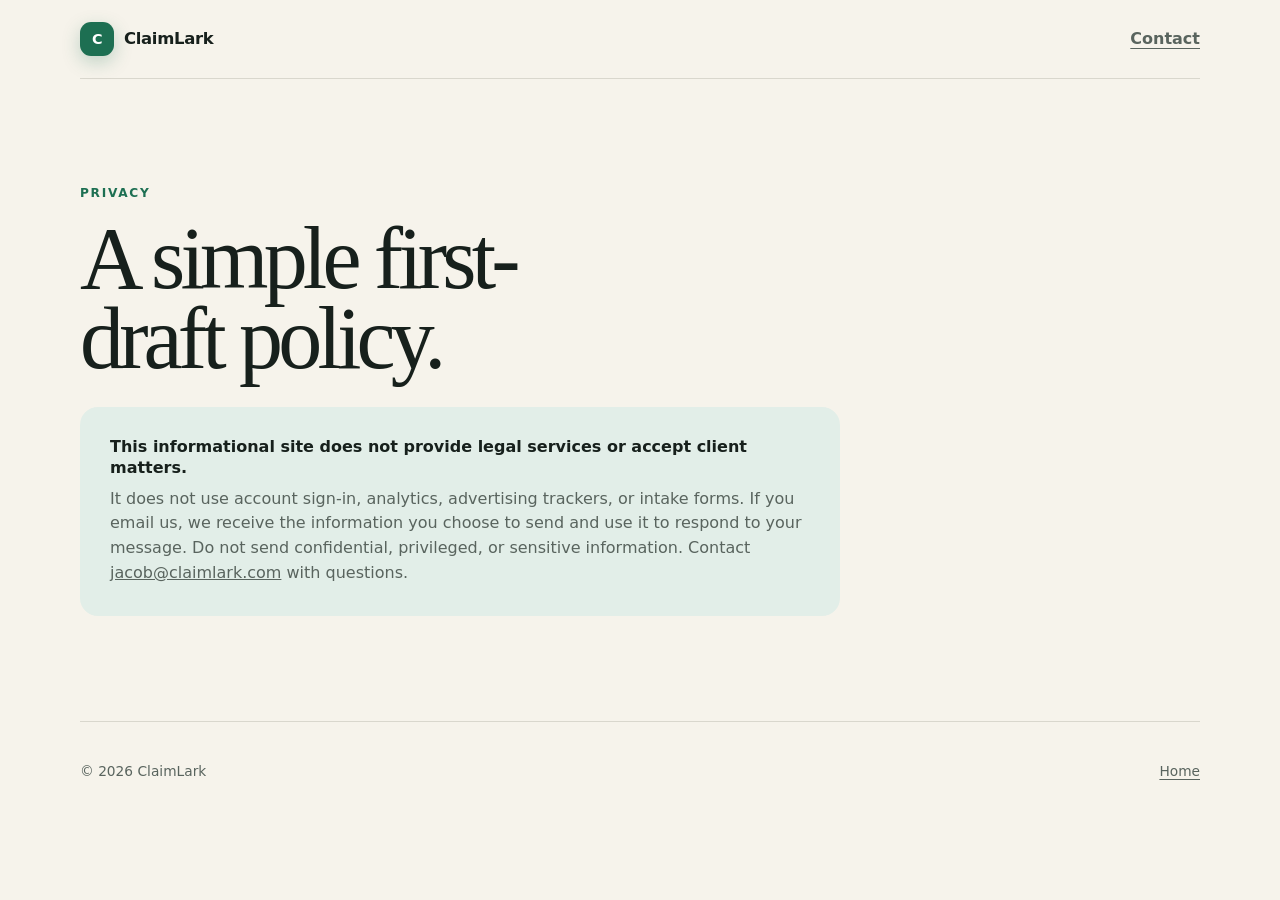
==== privacy.html @ 3c690863 "Launch first-draft landing page" ====
<!doctype html><html lang="en"><head><meta charset="utf-8"><meta name="viewport" content="width=device-width,initial-scale=1"><title>Privacy — ClaimLark</title><meta name="description" content="ClaimLark privacy and contact information."><link rel="canonical" href="https://claimlark.com/privacy.html"><link rel="icon" href="favicon.svg" type="image/svg+xml"><link rel="stylesheet" href="styles.css"></head><body class="claimlark"><header class="nav shell"><a class="brand" href="/"><span class="brand-mark">C</span>ClaimLark</a><a class="small-link" href="mailto:jacob@claimlark.com">Contact</a></header><main class="shell section"><p class="eyebrow">Privacy</p><h1 style="font-size:clamp(3rem,7vw,5.5rem)">A simple first-draft policy.</h1><div class="notice" style="max-width:760px"><strong>This informational site does not provide legal services or accept client matters.</strong><p>It does not use account sign-in, analytics, advertising trackers, or intake forms. If you email us, we receive the information you choose to send and use it to respond to your message. Do not send confidential, privileged, or sensitive information. Contact <a href="mailto:jacob@claimlark.com">jacob@claimlark.com</a> with questions.</p></div></main><footer class="shell"><span>© <span data-year></span> ClaimLark</span><a href="/">Home</a></footer><script src="script.js"></script></body></html>
---- styles.css ----
:root { color-scheme: light; --bg: #f6f3eb; --ink: #17201c; --muted: #59645e; --paper: #fffdf8; --line: #d9d7cd; --accent: #1d6f52; --accent-ink: #fff; --tint: #e2eee8; --shadow: 0 24px 70px rgba(30,43,37,.12); font-family: Inter, ui-sans-serif, system-ui, -apple-system, BlinkMacSystemFont, "Segoe UI", sans-serif; }
.calfluent { --bg:#f5f7ff; --ink:#15192c; --muted:#616a85; --paper:#ffffff; --line:#dce1f1; --accent:#5b49d8; --accent-ink:#fff; --tint:#ebe8ff; --shadow:0 24px 70px rgba(44,40,100,.14); }
.mailtocrm { --bg:#f7f5f0; --ink:#1d2524; --muted:#60706d; --paper:#fff; --line:#d9dfdd; --accent:#e05f3d; --accent-ink:#fff; --tint:#fff0e9; --shadow:0 24px 70px rgba(72,48,38,.12); }
* { box-sizing: border-box; }
html { scroll-behavior: smooth; }
body { margin:0; background:var(--bg); color:var(--ink); line-height:1.55; -webkit-font-smoothing:antialiased; }
a { color:inherit; }
button, a { -webkit-tap-highlight-color: transparent; }
:focus-visible { outline:3px solid color-mix(in srgb,var(--accent),white 25%); outline-offset:3px; }
.shell { width:min(1120px,calc(100% - 40px)); margin-inline:auto; }
.nav { min-height:78px; display:flex; justify-content:space-between; align-items:center; }
.brand { display:flex; align-items:center; gap:10px; font-size:1.03rem; font-weight:800; text-decoration:none; letter-spacing:-.02em; }
.brand-mark { width:34px; height:34px; border-radius:11px; background:var(--accent); color:var(--accent-ink); display:grid; place-items:center; font-size:.9rem; box-shadow:0 6px 18px color-mix(in srgb,var(--accent),transparent 75%); }
.small-link { font-weight:700; color:var(--muted); text-underline-offset:4px; }
.hero { min-height:690px; display:grid; grid-template-columns:1fr .92fr; gap:clamp(50px,8vw,100px); align-items:center; padding-block:80px 110px; }
.eyebrow { margin:0 0 16px; color:var(--accent); text-transform:uppercase; font-size:.76rem; letter-spacing:.14em; font-weight:850; }
h1,h2,h3,p { margin-top:0; }
h1 { font-size:clamp(3.2rem,7.3vw,6.7rem); letter-spacing:-.065em; line-height:.91; margin-bottom:28px; max-width:10ch; }
.claimlark h1 { font-family:Georgia,"Times New Roman",serif; font-weight:500; letter-spacing:-.055em; }
h2 { font-size:clamp(2.1rem,4.2vw,3.7rem); line-height:1; letter-spacing:-.045em; margin-bottom:22px; }
h3 { font-size:1.18rem; line-height:1.2; margin-bottom:10px; }
.lede { color:var(--muted); font-size:clamp(1.07rem,1.7vw,1.28rem); max-width:580px; margin-bottom:32px; }
.button { display:inline-flex; align-items:center; gap:18px; background:var(--accent); color:var(--accent-ink); text-decoration:none; font-weight:800; padding:15px 20px; border-radius:12px; box-shadow:0 10px 24px color-mix(in srgb,var(--accent),transparent 78%); }
.button:hover { transform:translateY(-1px); }
.button.secondary { background:var(--ink); white-space:nowrap; }
.stage-card { background:var(--paper); border:1px solid var(--line); border-radius:24px; padding:26px; box-shadow:var(--shadow); transform:rotate(1deg); }
.calendar-card { transform:rotate(-1deg); }
.card-top { display:flex; justify-content:space-between; gap:12px; align-items:center; font-size:.74rem; font-weight:850; letter-spacing:.08em; text-transform:uppercase; color:var(--muted); }
.status { color:var(--accent); background:var(--tint); padding:6px 9px; border-radius:999px; white-space:nowrap; }
blockquote { margin:24px 0; border-left:3px solid var(--accent); padding-left:18px; font-size:1.12rem; line-height:1.55; }
.summary-grid { display:grid; grid-template-columns:1fr 1fr; gap:10px; }
.summary-grid>div { padding:13px; border-radius:12px; background:var(--bg); border:1px solid color-mix(in srgb,var(--line),transparent 30%); }
small { display:block; color:var(--muted); font-size:.7rem; text-transform:uppercase; letter-spacing:.07em; margin-bottom:3px; }
strong { display:block; line-height:1.3; }
.example-note { margin:18px 0 0; color:var(--muted); font-size:.76rem; }
.demo-actions { display:flex; gap:9px; margin-top:18px; }
.demo-actions button { border:0; border-radius:9px; padding:10px 13px; background:var(--accent); color:white; font:inherit; font-weight:800; cursor:pointer; }
.demo-actions button.quiet { background:var(--bg); color:var(--ink); border:1px solid var(--line); }
.record-list { display:grid; gap:9px; }
.record-list>div { display:flex; gap:12px; align-items:center; background:var(--bg); border:1px solid var(--line); border-radius:12px; padding:11px; }
.record-list p { margin:0; }
.record-icon { width:34px; height:34px; border-radius:9px; display:grid; place-items:center; flex:0 0 auto; background:var(--accent); color:#fff; font-weight:900; font-size:.75rem; }
.section { border-top:1px solid var(--line); padding-block:105px; }
.section>h2 { max-width:720px; }
.steps { display:grid; grid-template-columns:repeat(3,1fr); gap:18px; margin-top:50px; }
.steps article { background:var(--paper); border:1px solid var(--line); border-radius:18px; padding:26px; min-height:230px; }
.steps article>span { display:inline-grid; place-items:center; width:38px; height:38px; border-radius:12px; background:var(--tint); color:var(--accent); font-weight:900; font-size:.75rem; margin-bottom:40px; }
.steps p,.notice p,.founder p { color:var(--muted); margin-bottom:0; }
.split { display:grid; grid-template-columns:.9fr 1.1fr; gap:80px; align-items:start; }
.notice { background:var(--tint); border-radius:18px; padding:30px; }
.notice strong { margin-bottom:8px; }
.founder { display:grid; grid-template-columns:auto 1fr auto; gap:22px; align-items:center; padding-block:80px; }
.founder h2 { font-size:2rem; margin:0 0 6px; }
.founder .eyebrow { margin-bottom:6px; }
.avatar { width:66px; height:66px; border-radius:22px; background:var(--ink); color:var(--bg); display:grid; place-items:center; font-weight:900; }
footer { border-top:1px solid var(--line); min-height:100px; display:flex; align-items:center; justify-content:space-between; gap:20px; color:var(--muted); font-size:.86rem; }
footer a { text-underline-offset:3px; }
@media (max-width:820px) { .hero { grid-template-columns:1fr; min-height:auto; padding-block:60px 80px; } .stage-card { transform:none; } .steps { grid-template-columns:1fr; } .steps article { min-height:0; } .steps article>span { margin-bottom:24px; } .split { grid-template-columns:1fr; gap:28px; } .founder { grid-template-columns:auto 1fr; } .founder .button { grid-column:1/-1; justify-content:center; } }
@media (max-width:520px) { .shell { width:min(100% - 28px,1120px); } h1 { font-size:3.55rem; } .summary-grid { grid-template-columns:1fr; } .stage-card { padding:19px; border-radius:18px; } .section { padding-block:72px; } footer { align-items:flex-start; flex-direction:column; justify-content:center; } }
@media (prefers-reduced-motion:no-preference) { .button { transition:transform .18s ease; } .stage-card { animation:arrive .55s ease both; } @keyframes arrive { from { opacity:0; transform:translateY(14px) rotate(0); } } }
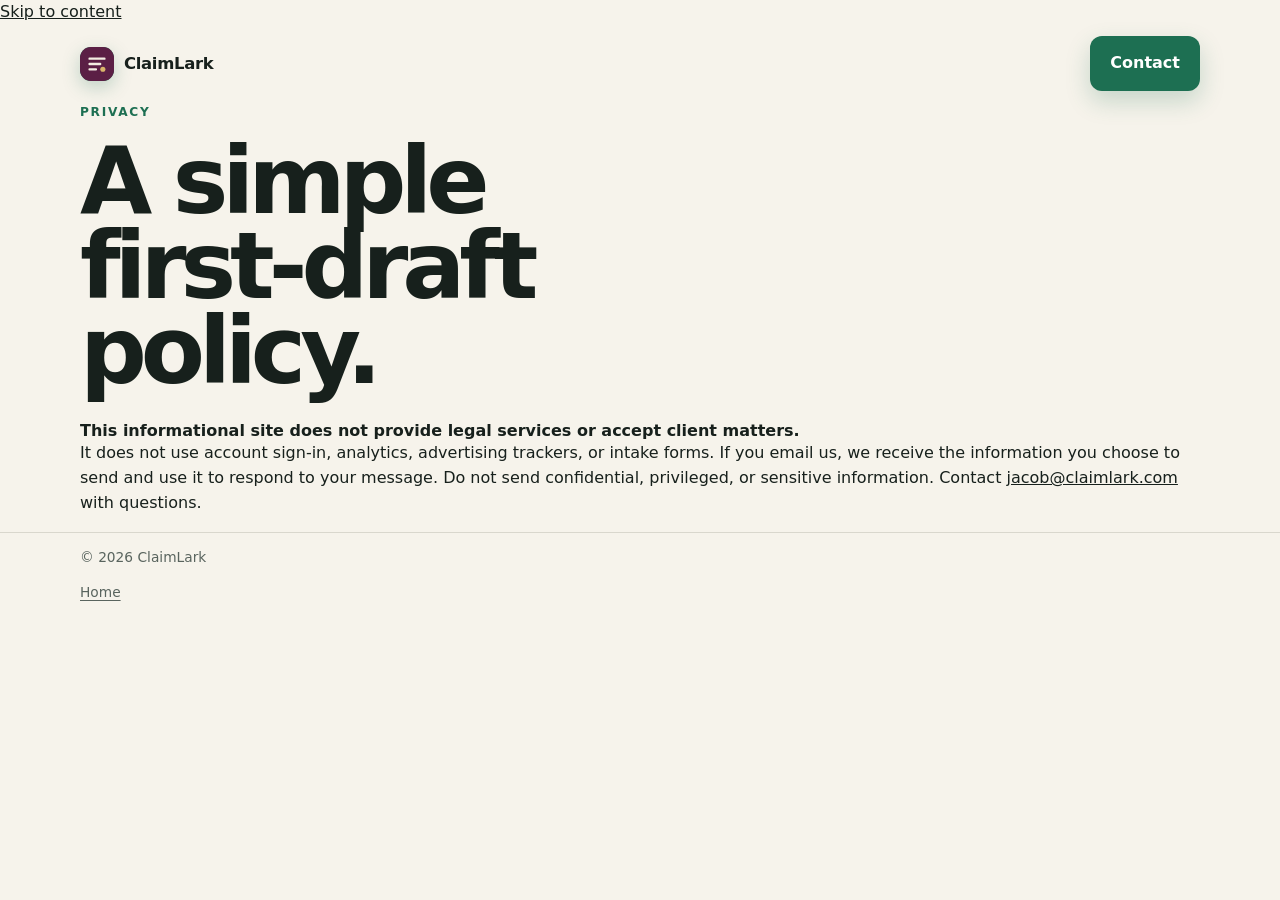
==== commit 0a9c3e84: "style: restyle privacy page in the new design system The policy text is unchanged.  Co-Authored-By: " ====
--- a/privacy.html
+++ b/privacy.html
@@ -1 +1,45 @@
-<!doctype html><html lang="en"><head><meta charset="utf-8"><meta name="viewport" content="width=device-width,initial-scale=1"><title>Privacy — ClaimLark</title><meta name="description" content="ClaimLark privacy and contact information."><link rel="canonical" href="https://claimlark.com/privacy.html"><link rel="icon" href="favicon.svg" type="image/svg+xml"><link rel="stylesheet" href="styles.css"></head><body class="claimlark"><header class="nav shell"><a class="brand" href="/"><span class="brand-mark">C</span>ClaimLark</a><a class="small-link" href="mailto:jacob@claimlark.com">Contact</a></header><main class="shell section"><p class="eyebrow">Privacy</p><h1 style="font-size:clamp(3rem,7vw,5.5rem)">A simple first-draft policy.</h1><div class="notice" style="max-width:760px"><strong>This informational site does not provide legal services or accept client matters.</strong><p>It does not use account sign-in, analytics, advertising trackers, or intake forms. If you email us, we receive the information you choose to send and use it to respond to your message. Do not send confidential, privileged, or sensitive information. Contact <a href="mailto:jacob@claimlark.com">jacob@claimlark.com</a> with questions.</p></div></main><footer class="shell"><span>© <span data-year></span> ClaimLark</span><a href="/">Home</a></footer><script src="script.js"></script></body></html>
+<!doctype html>
+<html lang="en">
+<head>
+  <meta charset="utf-8">
+  <meta name="viewport" content="width=device-width, initial-scale=1">
+  <title>Privacy — ClaimLark</title>
+  <meta name="description" content="ClaimLark privacy and contact information.">
+  <link rel="canonical" href="https://claimlark.com/privacy.html">
+  <link rel="icon" href="favicon.svg" type="image/svg+xml">
+  <meta name="theme-color" content="#f4eee3">
+  <link rel="stylesheet" href="styles.css">
+</head>
+<body>
+  <a class="skip-link" href="#main">Skip to content</a>
+
+  <header class="site-header">
+    <div class="shell nav">
+      <a class="brand" href="/">
+        <svg class="brand-mark" width="32" height="32" viewBox="0 0 32 32" aria-hidden="true" focusable="false"><rect width="32" height="32" rx="8" fill="#5b1f45"/><path d="M9 11h14M9 16h10M9 21h6" stroke="#f4eee3" stroke-width="2.2" stroke-linecap="round"/><circle cx="21.5" cy="21" r="2.4" fill="#d9b46a"/></svg>
+        <span>ClaimLark</span>
+      </a>
+      <a class="button button--small" href="mailto:jacob@claimlark.com">Contact</a>
+    </div>
+  </header>
+
+  <main id="main" class="policy">
+    <div class="shell">
+      <p class="eyebrow">Privacy</p>
+      <h1>A simple first-draft policy.</h1>
+      <div class="policy-card">
+        <strong>This informational site does not provide legal services or accept client matters.</strong>
+        <p>It does not use account sign-in, analytics, advertising trackers, or intake forms. If you email us, we receive the information you choose to send and use it to respond to your message. Do not send confidential, privileged, or sensitive information. Contact <a href="mailto:jacob@claimlark.com">jacob@claimlark.com</a> with questions.</p>
+      </div>
+    </div>
+  </main>
+
+  <footer class="site-footer">
+    <div class="shell footer-inner footer-inner--simple">
+      <p class="footer-copy">© <span data-year>2026</span> ClaimLark</p>
+      <p class="footer-links"><a href="/">Home</a></p>
+    </div>
+  </footer>
+  <script src="script.js"></script>
+</body>
+</html>
